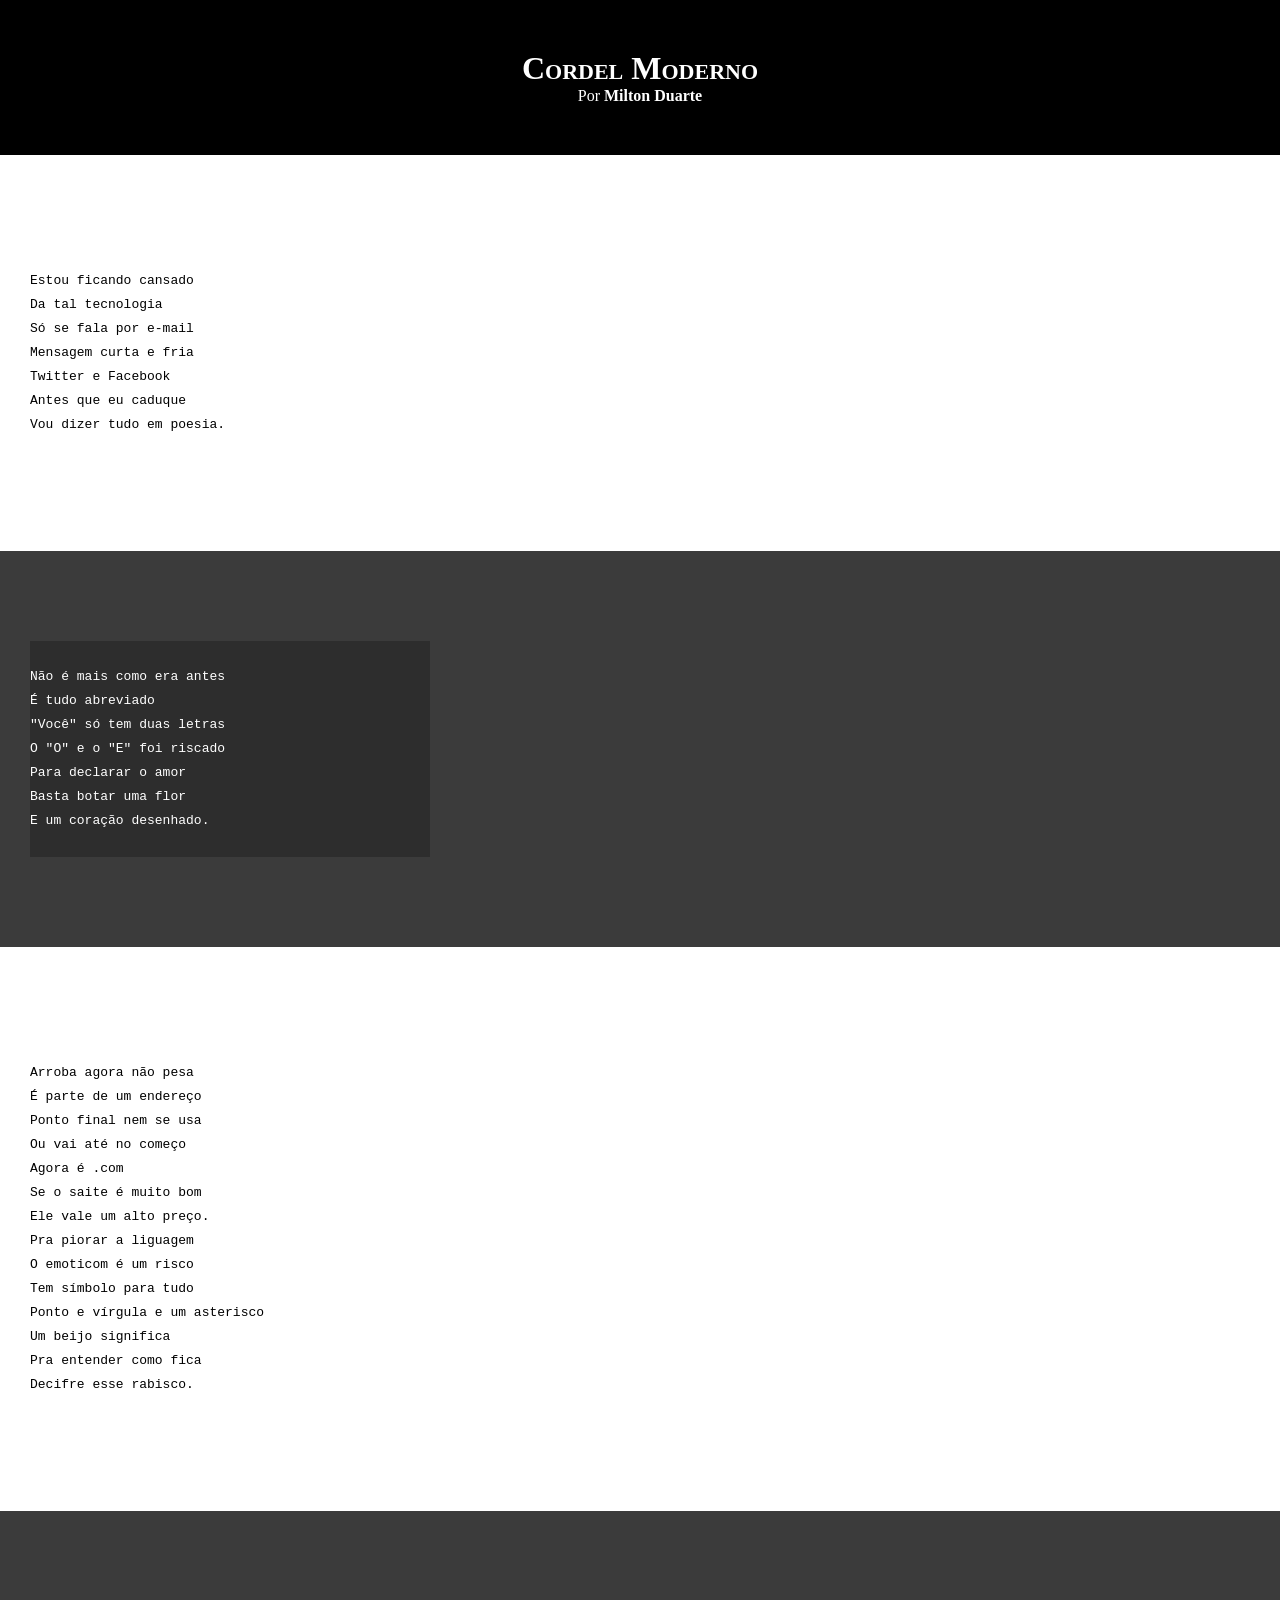
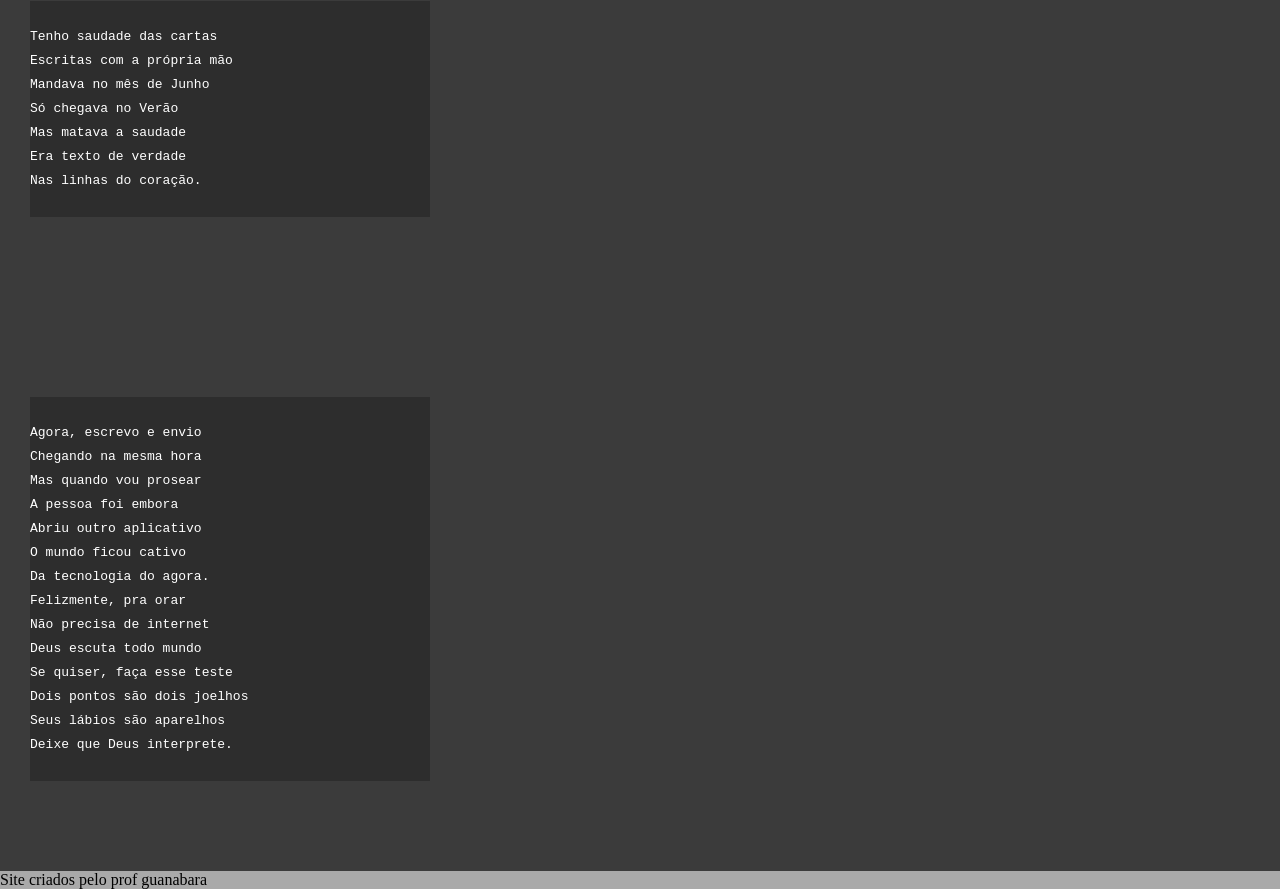
==== DESAFIO4/index.html @ 83fc371d "desafio04" ====
<!DOCTYPE html>
<html lang="pt-br">

<head>
    <meta charset="UTF-8">
    <meta name="viewport" content="width=device-width, initial-scale=1.0">
    <link rel="stylesheet" href="style.css">
    <title>Document</title>
</head>

<body>
    <header>
        <h1>Cordel Moderno</h1>
        <p>Por <a href="https://www.recantodasletras.com.br/poesias/3186743">Milton Duarte</a></p>
    </header>

    <section class="normal">
        <pre>
            <p>
                Estou ficando cansado
                Da tal tecnologia
                Só se fala por e-mail
                Mensagem curta e fria
                Twitter e Facebook
                Antes que eu caduque
                Vou dizer tudo em poesia.
            </p>
        </pre>
    </section>

    

    <section class="imagem">
        <pre>
            <p>
                Não é mais como era antes
                É tudo abreviado
                "Você" só tem duas letras
                O "O" e o "E" foi riscado
                Para declarar o amor
                Basta botar uma flor
                E um coração desenhado.
            </p>
        </pre>
    </section>

    

    <section class="normal">
        <pre>
            <p>
                Arroba agora não pesa
                É parte de um endereço
                Ponto final nem se usa
                Ou vai até no começo
                Agora é .com
                Se o saite é muito bom
                Ele vale um alto preço.
                Pra piorar a liguagem
                O emoticom é um risco
                Tem símbolo para tudo
                Ponto e vírgula e um asterisco
                Um beijo significa
                Pra entender como fica
                Decifre esse rabisco.
            </p>
        </pre>
    </section>

    

    <section class="imagem">
        <pre>
            <p>
                Tenho saudade das cartas
                Escritas com a própria mão
                Mandava no mês de Junho
                Só chegava no Verão
                Mas matava a saudade
                Era texto de verdade
                Nas linhas do coração.
            </p>
        </pre>
    </section>

    

    <section class="imagem">
        <pre>
            <p>
                Agora, escrevo e envio
                Chegando na mesma hora
                Mas quando vou prosear
                A pessoa foi embora
                Abriu outro aplicativo
                O mundo ficou cativo
                Da tecnologia do agora.
                Felizmente, pra orar
                Não precisa de internet
                Deus escuta todo mundo
                Se quiser, faça esse teste
                Dois pontos são dois joelhos
                Seus lábios são aparelhos
                Deixe que Deus interprete.
            </p>
        </pre>
    </section>
    <footer>
        <p>Site criados pelo prof guanabara</p>
    </footer>
</body>

</html>
---- DESAFIO4/style.css ----
pre{
    white-space: pre-line;
}
*{
    margin: 0px;
    padding: 0px;
}
html,body{
    min-height: 100vh;
    background-color: darkgrey;
}


header{
    background-color: black;
    color: white;
    text-align: center;
}
header > h1{
    padding-top: 50px;
    font-variant: small-caps;
}
header > p{
    padding-bottom: 50px;
}


a{
    color: white;
    text-decoration: none;
    font-weight: bolder;
}
a:hover{
    text-decoration: underline;
}

section{
    padding-top: 10vh;
    padding-bottom: 10vh;
    line-height: 1.5em;
    padding-left: 30px;
}
section.normal{
    background-color: white;
}
section.imagem{
    background-color: rgb(59, 59, 59);
    color: white;
}
section.imagem > pre{
    background-color: rgba(0, 0, 0, 0.24);
    width: 400px;
}
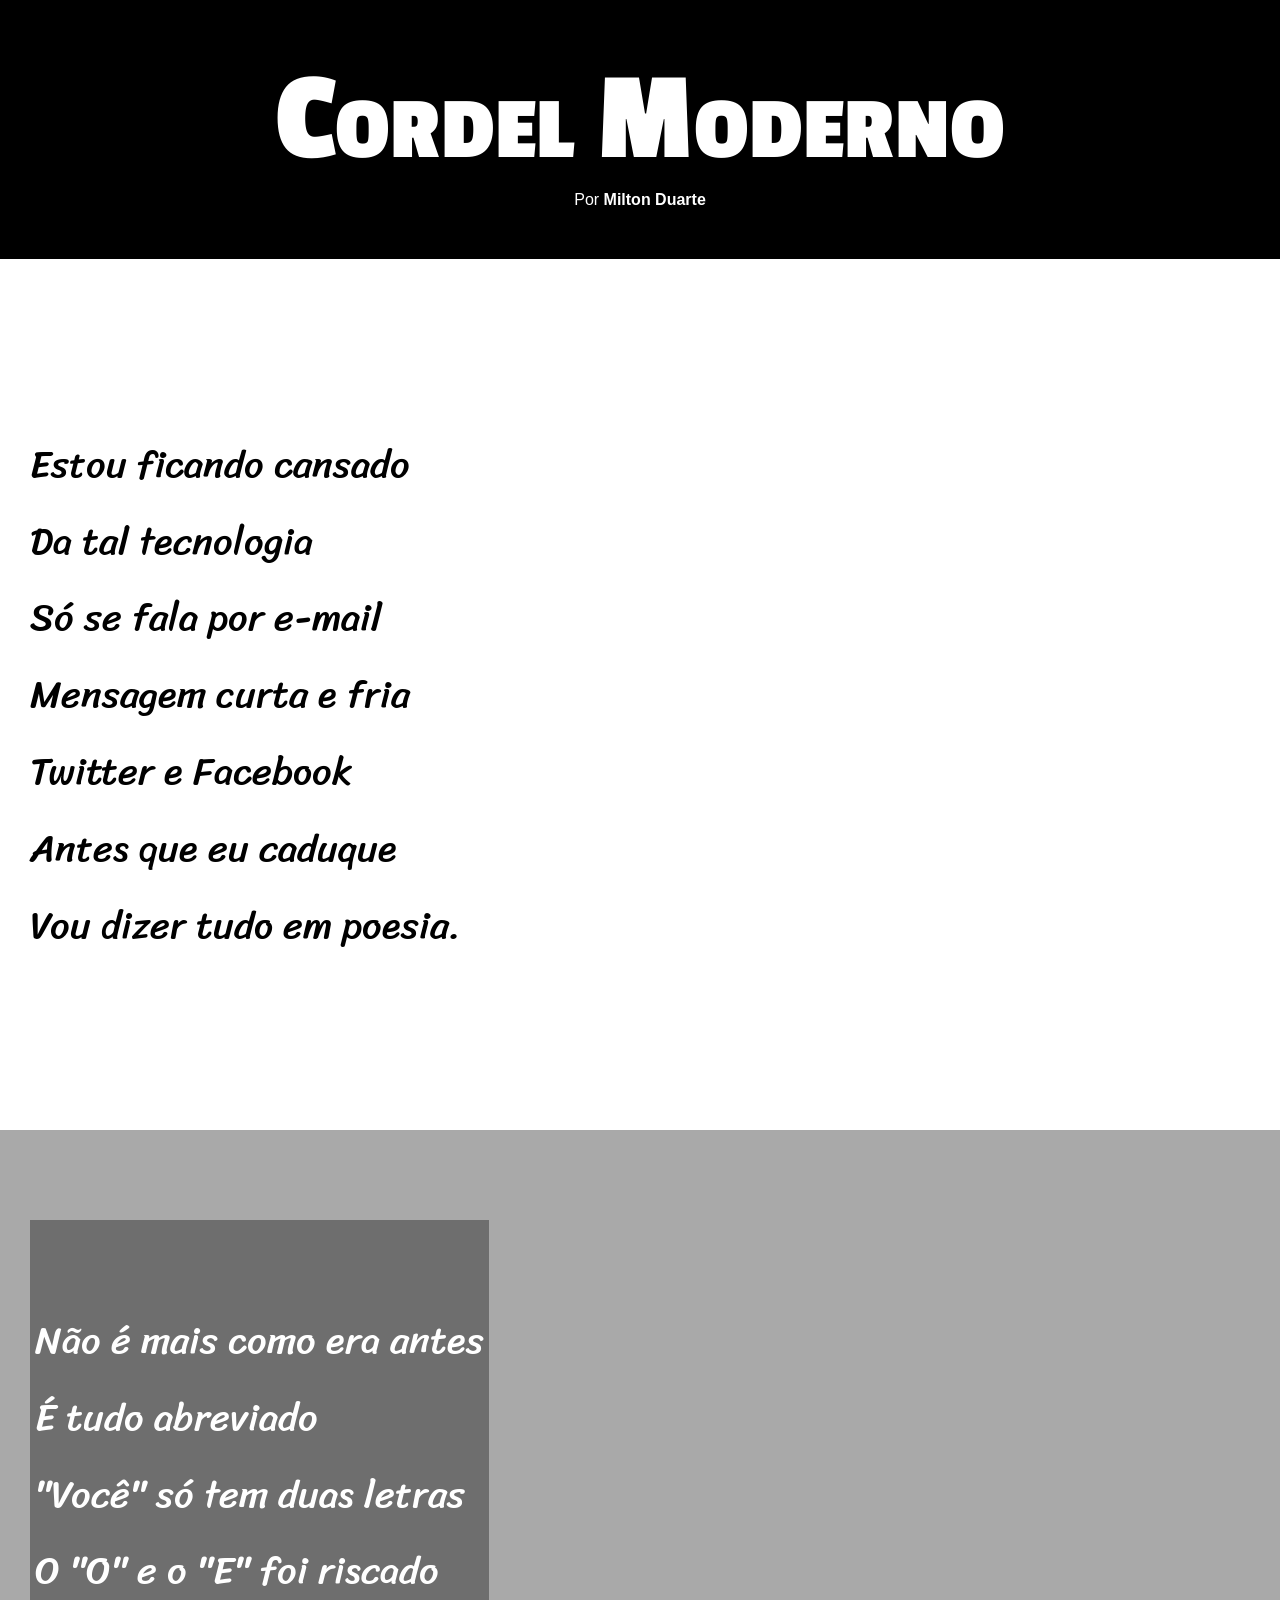
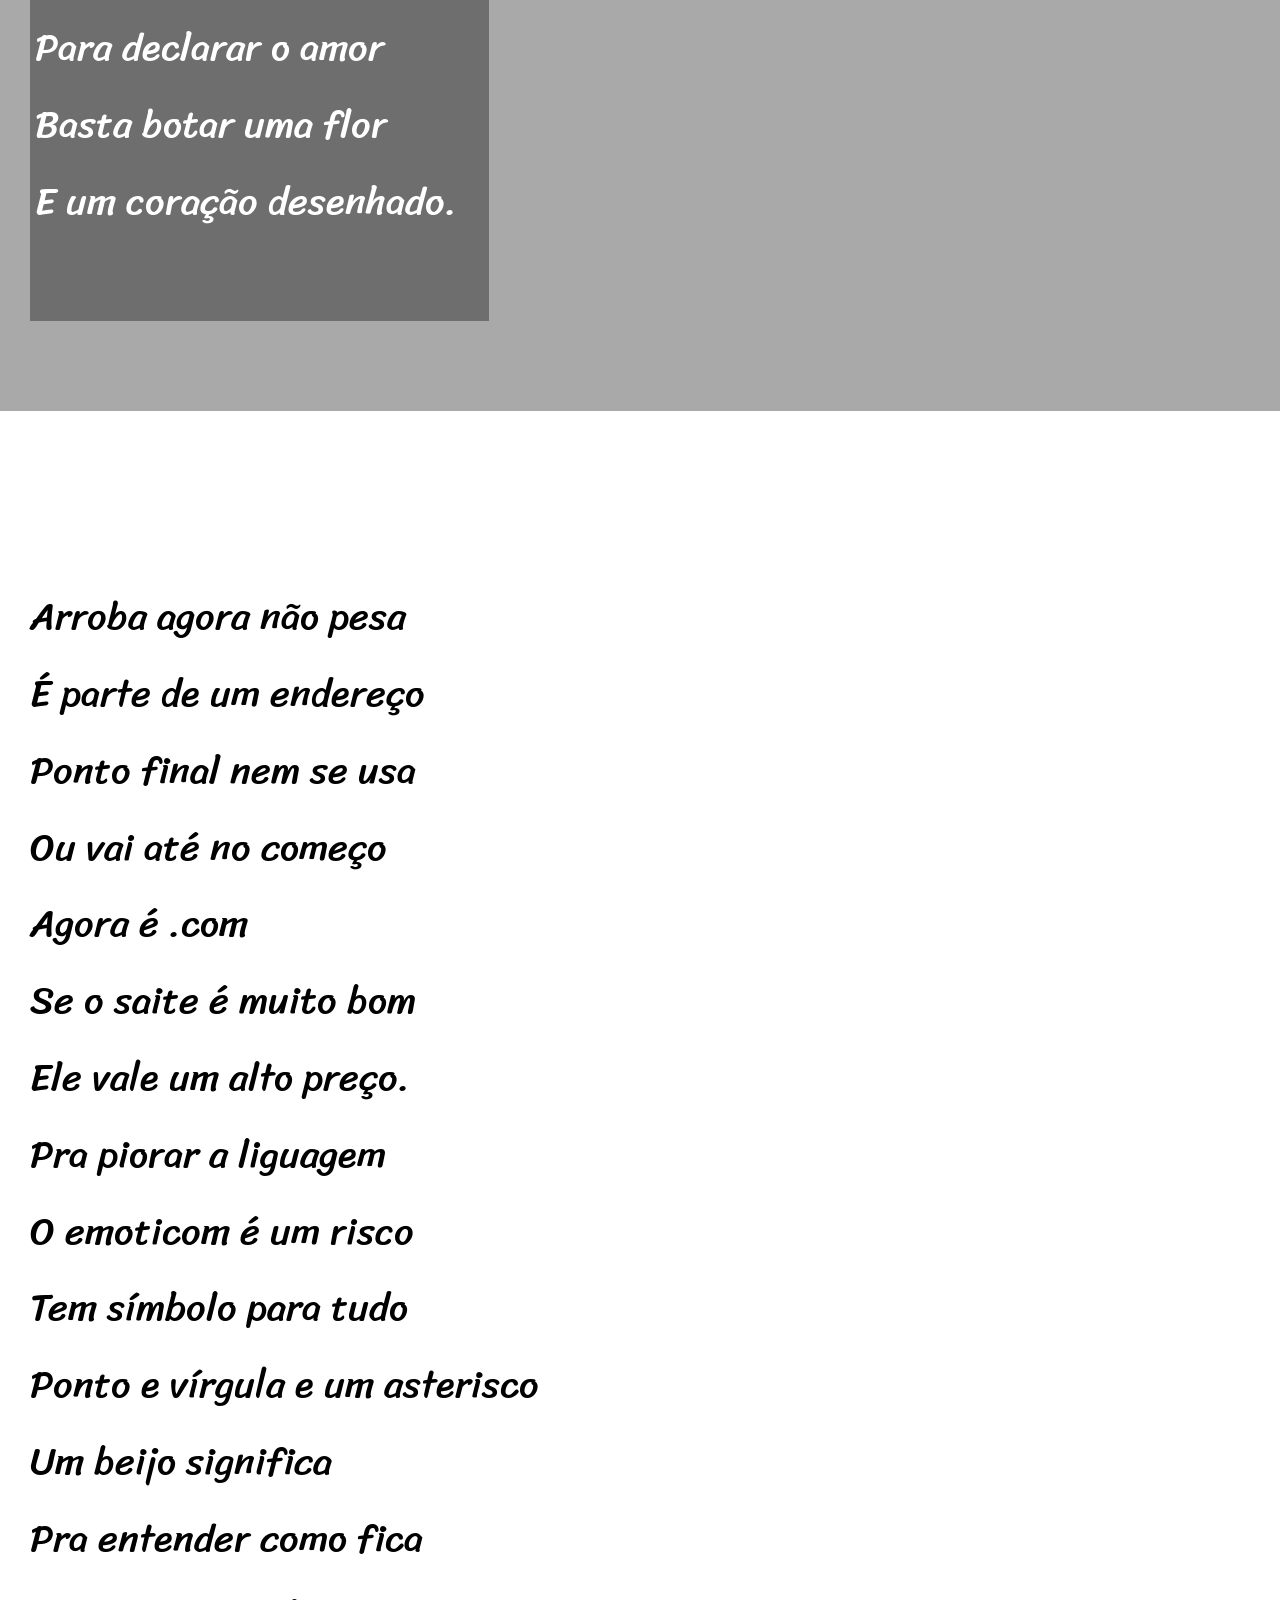
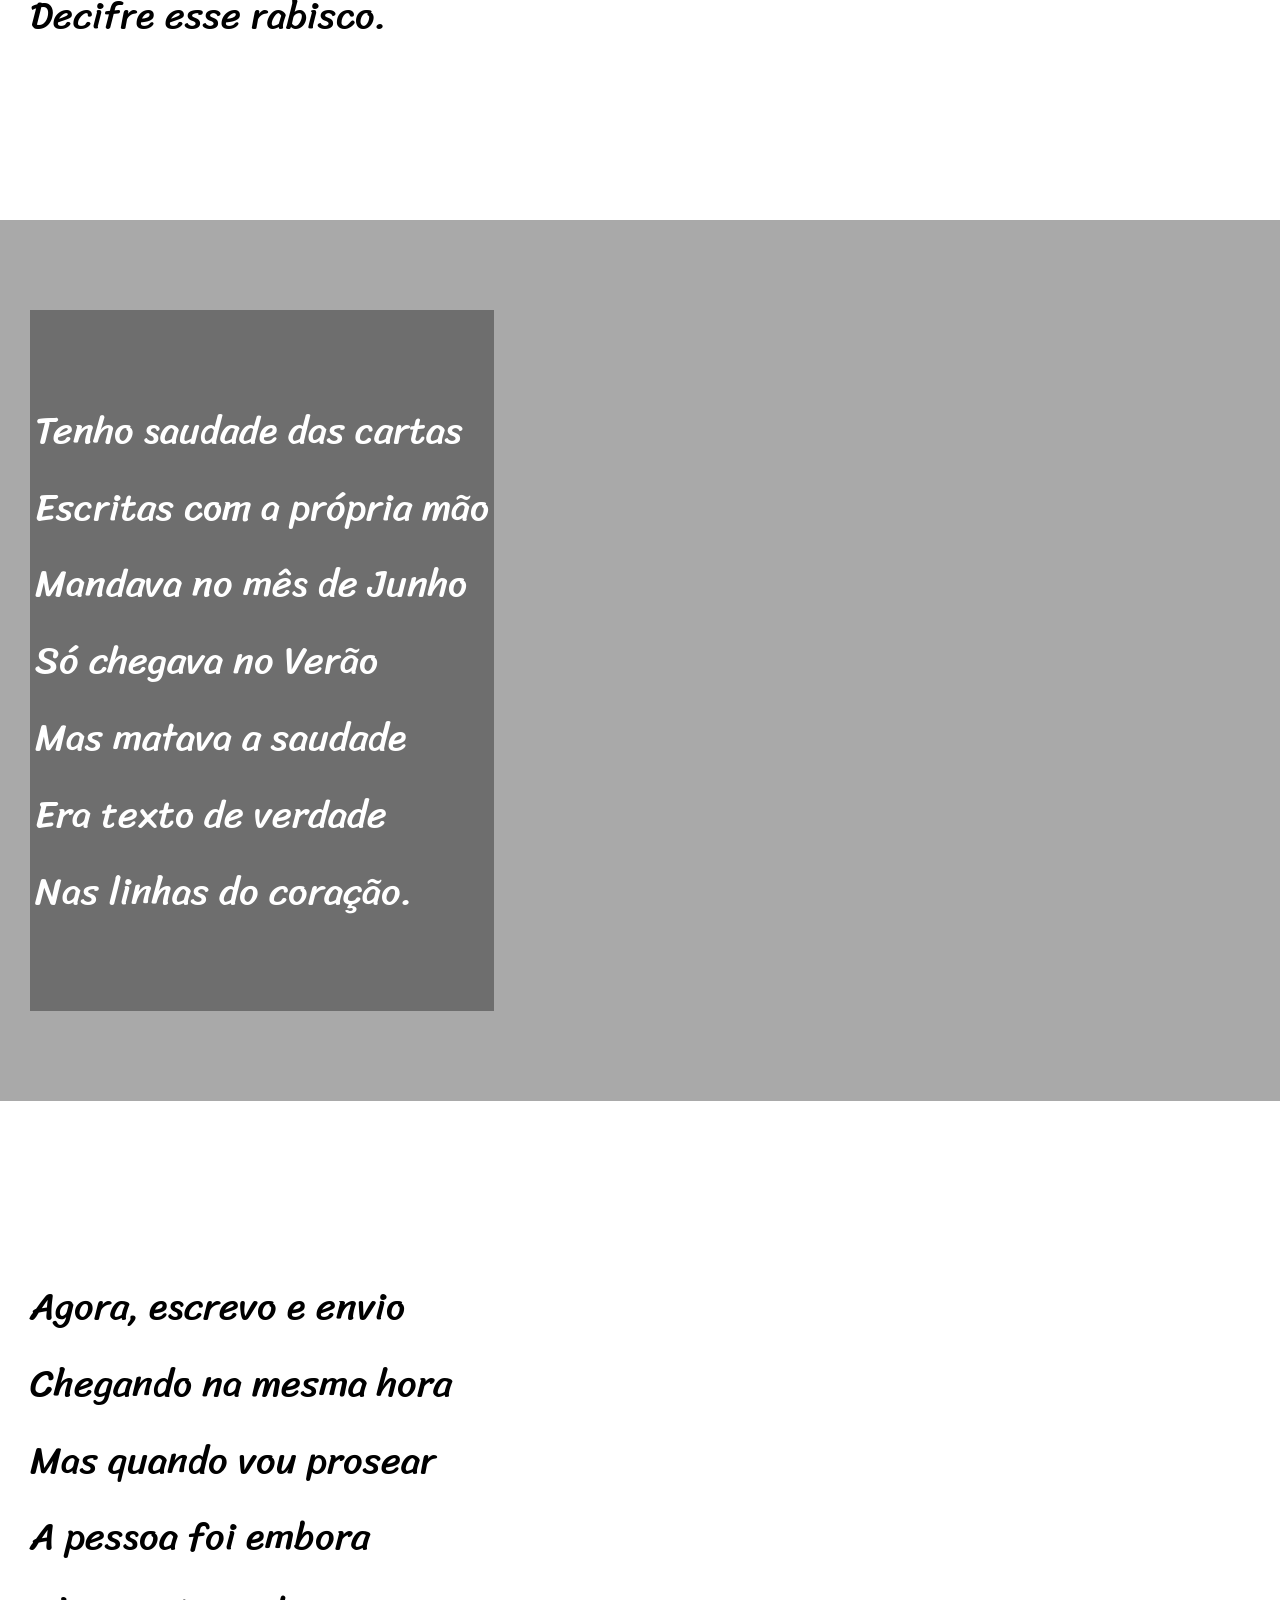
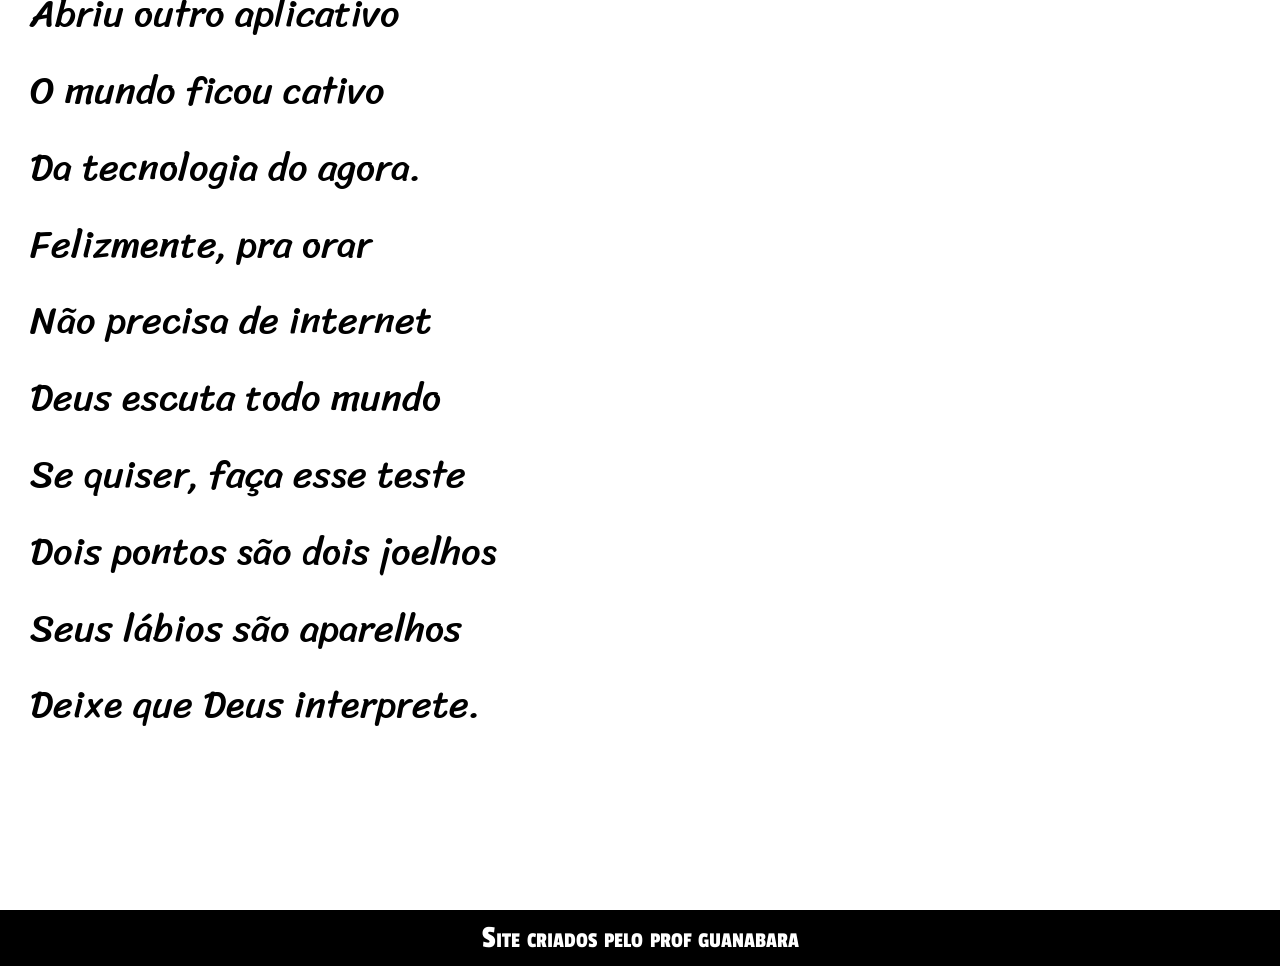
==== commit d70067a0: "update desafio4" ====
--- a/DESAFIO4/index.html
+++ b/DESAFIO4/index.html
@@ -30,7 +30,7 @@
 
     
 
-    <section class="imagem">
+    <section class="imagem" id="q1">
         <pre>
             <p>
                 Não é mais como era antes
@@ -69,7 +69,7 @@
 
     
 
-    <section class="imagem">
+    <section class="imagem" id="q2">
         <pre>
             <p>
                 Tenho saudade das cartas
@@ -85,7 +85,7 @@
 
     
 
-    <section class="imagem">
+    <section class="normal">
         <pre>
             <p>
                 Agora, escrevo e envio
--- a/DESAFIO4/style.css
+++ b/DESAFIO4/style.css
@@ -1,13 +1,21 @@
-pre{
-    white-space: pre-line;
-}
+
+@import url('https://fonts.googleapis.com/css2?family=Passion+One:wght@400;700;900&display=swap');
+@import url('https://fonts.googleapis.com/css2?family=Sriracha&display=swap');
+
+
 *{
     margin: 0px;
     padding: 0px;
 }
+:root{
+    --fonte1: Verdana, Geneva, Tahoma, sans-serif;
+    --fonte2: 'Passion One';
+    --fonte3: 'Sriracha';
+}
 html,body{
     min-height: 100vh;
     background-color: darkgrey;
+    font-family: var(--fonte1);
 }
 
 
@@ -18,11 +26,15 @@
 }
 header > h1{
     padding-top: 50px;
+
     font-variant: small-caps;
+    font-family: var(--fonte2);
+    font-size: 10vw;
 }
 header > p{
     padding-bottom: 50px;
 }
+
 
 
 a{
@@ -37,17 +49,40 @@
 section{
     padding-top: 10vh;
     padding-bottom: 10vh;
-    line-height: 1.5em;
     padding-left: 30px;
+    line-height: 2em;
+    font-size: 3vw;
 }
 section.normal{
     background-color: white;
 }
 section.imagem{
-    background-color: rgb(59, 59, 59);
+    background-color: rgba(37, 37, 37, 0.514);
     color: white;
 }
 section.imagem > pre{
-    background-color: rgba(0, 0, 0, 0.24);
-    width: 400px;
+    background-color: rgba(0, 0, 0, 0.349);
+    display: inline-block;
+    padding: 5px;
 }
+section > pre{
+    white-space: pre-line;
+    font-family: var(--fonte3);
+}
+
+#q1{
+    background: darkgray url('imagens/background001.jpg') left center/cover no-repeat fixed;
+}
+#q2{
+    background: darkgray url('imagens/background002.jpg') left center/cover no-repeat fixed;
+}
+
+footer{
+    background-color: black;
+    color: white;
+    text-align: center;
+    padding: 10px;
+    font-size: 2em;
+    font-family: var(--fonte2);
+    font-variant: small-caps;
+}
